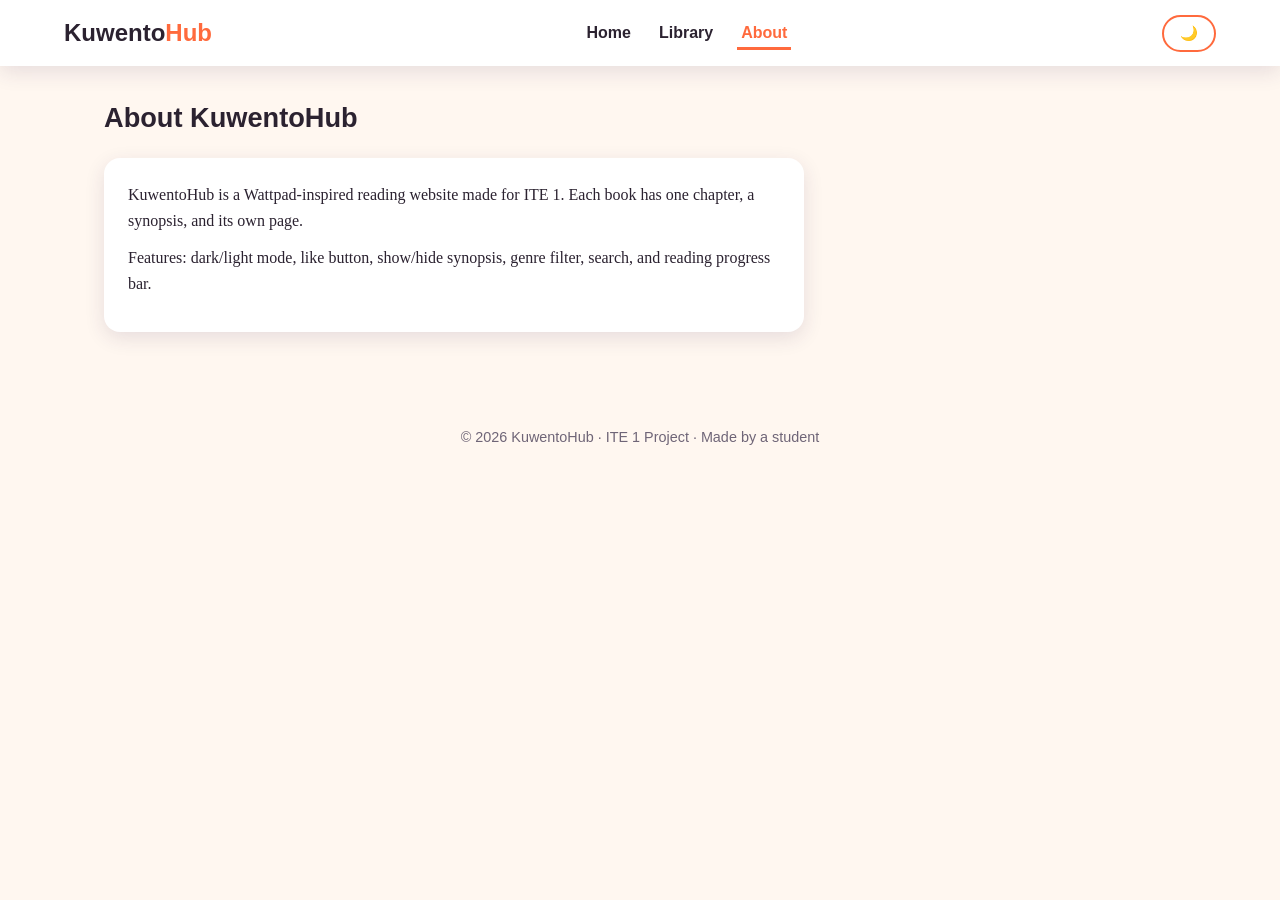
==== about.html @ 3bcb35d6 "Add files via upload" ====
<!DOCTYPE html>
<html lang="en"><head><meta charset="UTF-8"><meta name="viewport" content="width=device-width, initial-scale=1.0"><title>About | KuwentoHub</title><link rel="stylesheet" href="style.css"></head>
<body data-page="about"><div id="progress"></div>
<header class="site-header"><a class="logo" href="index.html">Kuwento<span>Hub</span></a><nav><ul><li><a href="index.html">Home</a></li><li><a href="library.html">Library</a></li><li><a href="about.html">About</a></li></ul></nav><button id="themeBtn" class="btn" aria-label="Toggle dark mode">🌙</button></header>
<main>
<section class="about"><h2>About KuwentoHub</h2><article><p>KuwentoHub is a Wattpad-inspired reading website made for ITE 1. Each book has one chapter, a synopsis, and its own page.</p><p>Features: dark/light mode, like button, show/hide synopsis, genre filter, search, and reading progress bar.</p></article></section>
</main>
<footer><p>© 2026 KuwentoHub · ITE 1 Project · Made by a student</p></footer>
<script src="script.js"></script></body></html>
---- style.css ----
:root{--bg:#fff7f0;--card:#fff;--text:#2b2230;--muted:#6f6577;--accent:#ff6a3d;--accent2:#7b4bff;--shadow:0 6px 20px rgba(60,30,80,.12)}
body.dark{--bg:#17131c;--card:#241e2d;--text:#f2ecf7;--muted:#b3a8bd;--shadow:0 6px 20px rgba(0,0,0,.5)}
*{box-sizing:border-box;margin:0;padding:0}
body{font-family:Georgia,'Times New Roman',serif;background:var(--bg);color:var(--text);line-height:1.6;transition:background .3s}
h1,h2,.logo,.btn,nav a{font-family:'Segoe UI',Arial,sans-serif}
#progress{position:fixed;top:0;left:0;height:4px;width:0;background:var(--accent);z-index:99}
.site-header{display:flex;justify-content:space-between;align-items:center;flex-wrap:wrap;gap:10px;padding:14px 5%;background:var(--card);box-shadow:var(--shadow);position:sticky;top:0;z-index:50}
.logo{font-size:1.5rem;font-weight:800;text-decoration:none;color:var(--text)}.logo span{color:var(--accent)}
nav ul{display:flex;gap:20px;list-style:none}
nav a{text-decoration:none;color:var(--text);font-weight:600;padding:6px 4px;border-bottom:3px solid transparent}
nav a:hover,nav a.active{border-color:var(--accent);color:var(--accent)}
main{padding:30px 5%;max-width:1200px;margin:auto}
section{margin-bottom:40px}h2{margin-bottom:18px;font-size:1.7rem}
.hero{text-align:center;padding:70px 20px;border-radius:24px;color:#fff;background:linear-gradient(135deg,var(--accent),var(--accent2));box-shadow:var(--shadow)}
.hero h1{font-size:clamp(1.8rem,5vw,3rem);margin-bottom:10px}.hero p{margin-bottom:22px}
.btn{display:inline-block;border:2px solid var(--accent);background:transparent;color:var(--accent);padding:8px 16px;border-radius:30px;font-weight:700;cursor:pointer;text-decoration:none;font-size:.9rem;transition:.2s}
.btn:hover{background:var(--accent);color:#fff;transform:translateY(-2px)}
.btn.primary{background:#fff;color:var(--accent2);border-color:#fff}
.btn.liked{background:var(--accent);color:#fff}
.tools{display:flex;flex-wrap:wrap;gap:12px;margin-bottom:22px}
.tools input,.tools select{padding:10px 14px;border-radius:12px;border:2px solid var(--muted);background:var(--card);color:var(--text);font-size:1rem;flex:1;min-width:180px}
.grid{display:grid;grid-template-columns:repeat(auto-fill,minmax(220px,1fr));gap:24px}
.card{background:var(--card);border-radius:16px;overflow:hidden;box-shadow:var(--shadow);display:flex;flex-direction:column;transition:.25s}
.card:hover{transform:translateY(-8px) scale(1.02)}
.card img{width:100%;aspect-ratio:2/3;object-fit:cover;display:block}
.card .info{padding:14px;display:flex;flex-direction:column;gap:8px;flex:1}
.card h3{font-size:1.1rem}.card small{color:var(--muted)}
.badge{align-self:flex-start;background:var(--accent2);color:#fff;font-size:.75rem;padding:2px 10px;border-radius:20px;font-family:Arial,sans-serif}
.syn{display:none;font-size:.9rem;color:var(--muted)}.syn.show{display:block}
.actions{display:flex;gap:8px;flex-wrap:wrap;margin-top:auto}
.reader{max-width:760px;margin:auto;background:var(--card);padding:30px;border-radius:20px;box-shadow:var(--shadow)}
.reader .covers{display:flex;gap:16px;flex-wrap:wrap;margin-bottom:20px}
.reader .covers img{flex:1;min-width:140px;max-width:100%;height:auto;border-radius:12px;object-fit:cover}
.reader .covers img:first-child{max-width:200px}
.reader h1{font-size:2rem}.reader .meta{color:var(--muted);margin-bottom:16px}
.reader h2{margin-top:24px;color:var(--accent)}
.reader .text{font-size:1.2rem;line-height:1.9;margin:14px 0 24px;background:var(--bg);padding:20px;border-left:5px solid var(--accent);border-radius:8px}
.about article{background:var(--card);padding:24px;border-radius:16px;box-shadow:var(--shadow);max-width:700px}.about p{margin-bottom:12px}
footer{text-align:center;padding:24px;color:var(--muted);font-family:Arial,sans-serif;font-size:.9rem}
@media(max-width:600px){.grid{grid-template-columns:repeat(2,1fr);gap:14px}.site-header{justify-content:center}.reader{padding:18px}}
@media(max-width:380px){.grid{grid-template-columns:1fr}}
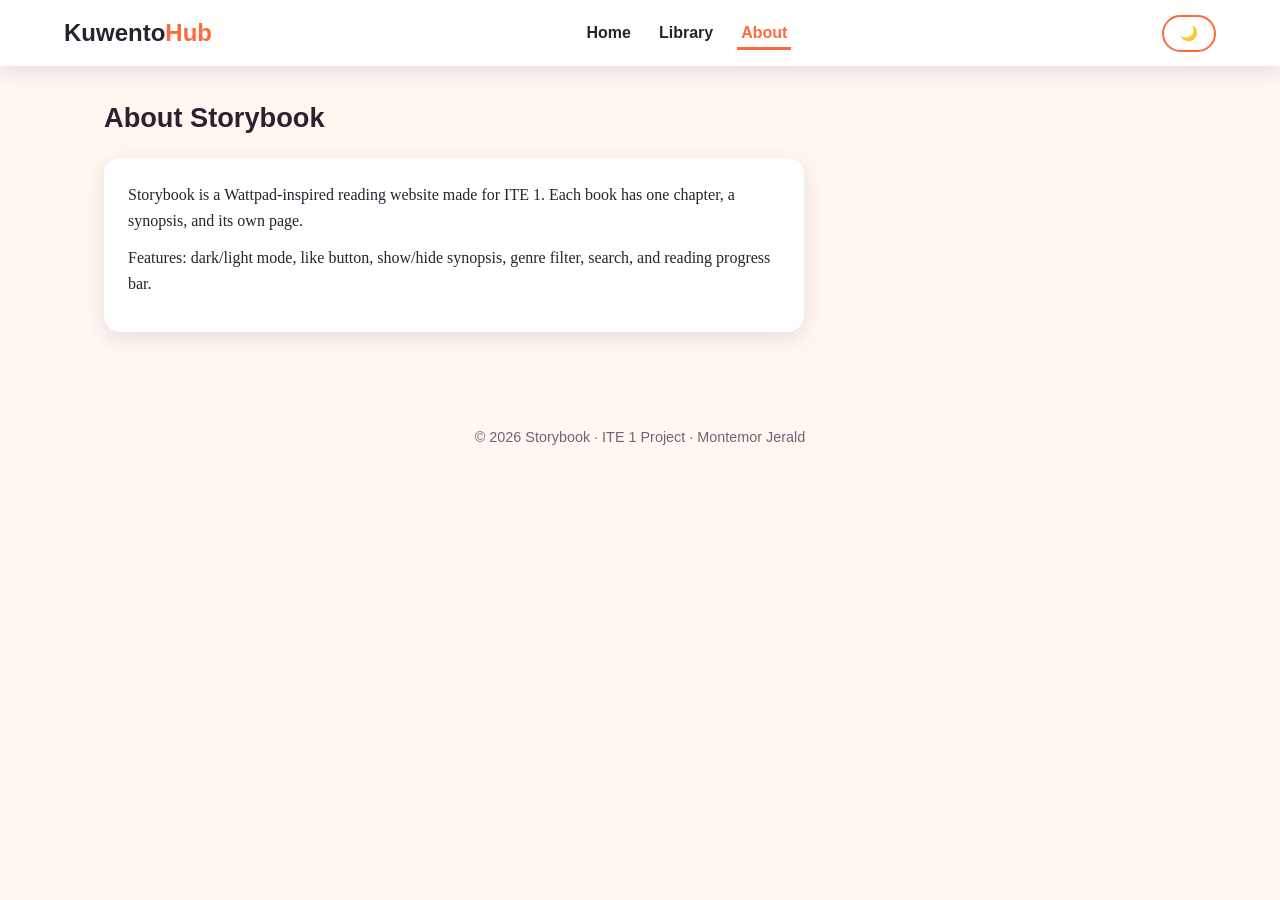
==== commit 73d101de: "Update about.html" ====
--- a/about.html
+++ b/about.html
@@ -3,7 +3,7 @@
 <body data-page="about"><div id="progress"></div>
 <header class="site-header"><a class="logo" href="index.html">Kuwento<span>Hub</span></a><nav><ul><li><a href="index.html">Home</a></li><li><a href="library.html">Library</a></li><li><a href="about.html">About</a></li></ul></nav><button id="themeBtn" class="btn" aria-label="Toggle dark mode">🌙</button></header>
 <main>
-<section class="about"><h2>About KuwentoHub</h2><article><p>KuwentoHub is a Wattpad-inspired reading website made for ITE 1. Each book has one chapter, a synopsis, and its own page.</p><p>Features: dark/light mode, like button, show/hide synopsis, genre filter, search, and reading progress bar.</p></article></section>
+<section class="about"><h2>About Storybook</h2><article><p>Storybook is a Wattpad-inspired reading website made for ITE 1. Each book has one chapter, a synopsis, and its own page.</p><p>Features: dark/light mode, like button, show/hide synopsis, genre filter, search, and reading progress bar.</p></article></section>
 </main>
-<footer><p>© 2026 KuwentoHub · ITE 1 Project · Made by a student</p></footer>
+<footer><p>© 2026 Storybook · ITE 1 Project · Montemor Jerald</p></footer>
 <script src="script.js"></script></body></html>
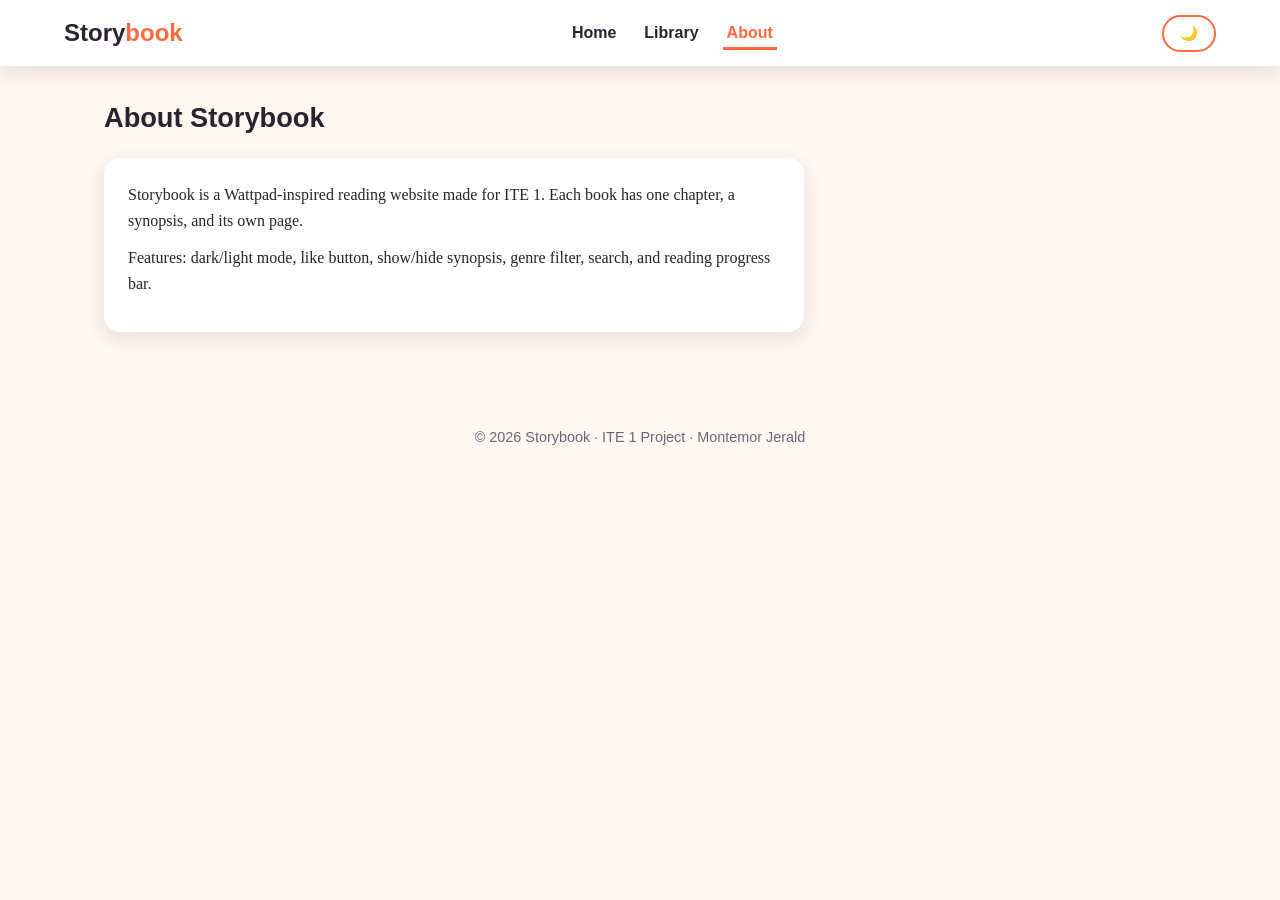
==== commit 5a45f700: "Update about.html" ====
--- a/about.html
+++ b/about.html
@@ -1,7 +1,7 @@
 <!DOCTYPE html>
-<html lang="en"><head><meta charset="UTF-8"><meta name="viewport" content="width=device-width, initial-scale=1.0"><title>About | KuwentoHub</title><link rel="stylesheet" href="style.css"></head>
+<html lang="en"><head><meta charset="UTF-8"><meta name="viewport" content="width=device-width, initial-scale=1.0"><title>About | Storybook</title><link rel="stylesheet" href="style.css"></head>
 <body data-page="about"><div id="progress"></div>
-<header class="site-header"><a class="logo" href="index.html">Kuwento<span>Hub</span></a><nav><ul><li><a href="index.html">Home</a></li><li><a href="library.html">Library</a></li><li><a href="about.html">About</a></li></ul></nav><button id="themeBtn" class="btn" aria-label="Toggle dark mode">🌙</button></header>
+<header class="site-header"><a class="logo" href="index.html">Story<span>book</span></a><nav><ul><li><a href="index.html">Home</a></li><li><a href="library.html">Library</a></li><li><a href="about.html">About</a></li></ul></nav><button id="themeBtn" class="btn" aria-label="Toggle dark mode">🌙</button></header>
 <main>
 <section class="about"><h2>About Storybook</h2><article><p>Storybook is a Wattpad-inspired reading website made for ITE 1. Each book has one chapter, a synopsis, and its own page.</p><p>Features: dark/light mode, like button, show/hide synopsis, genre filter, search, and reading progress bar.</p></article></section>
 </main>
